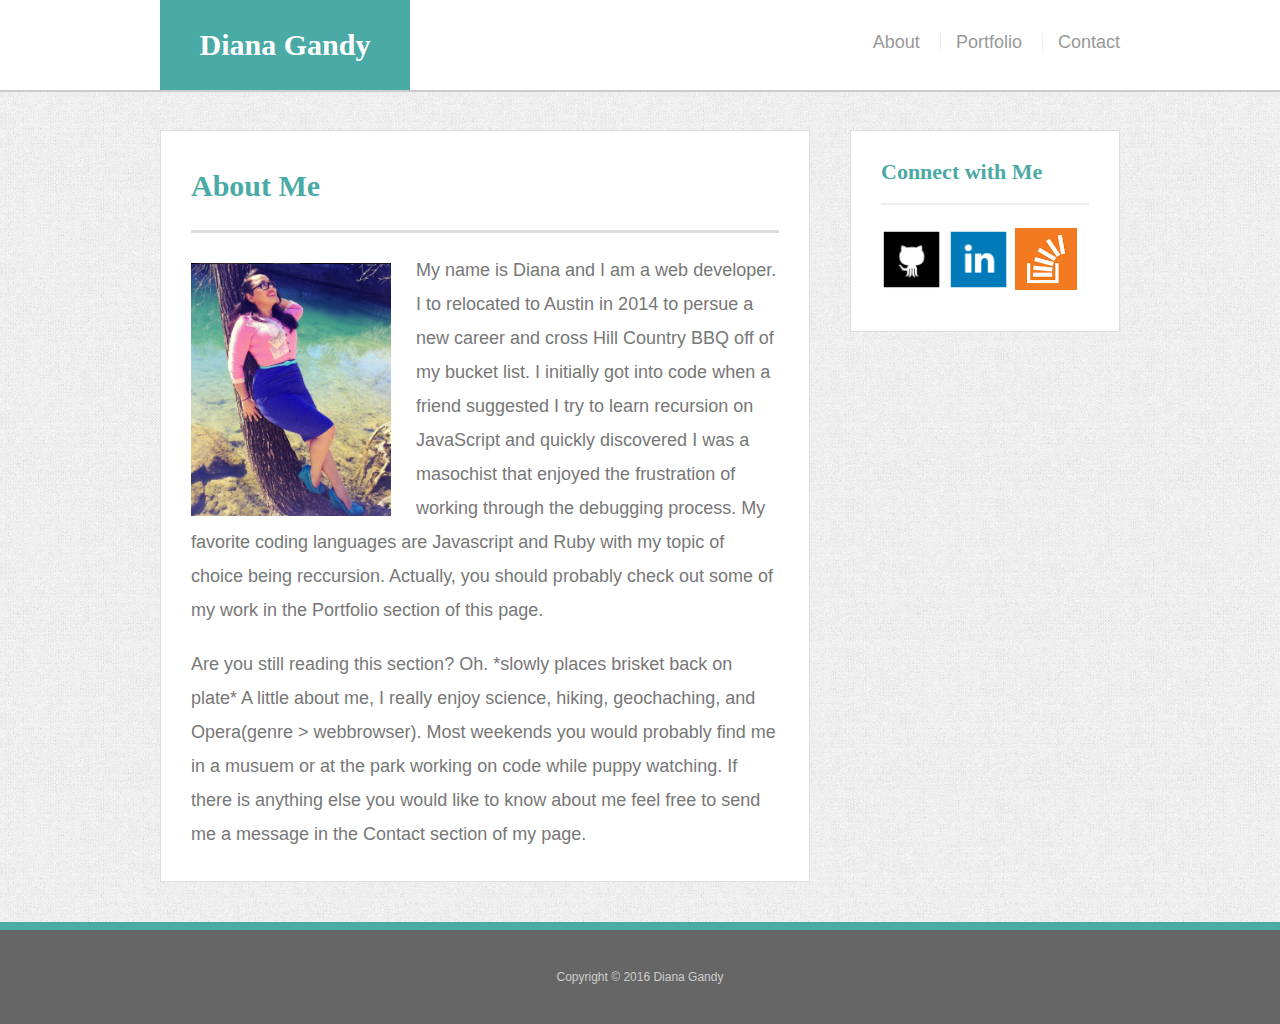
==== index.html @ 8402b5fd "portfolio using correct code for homework foundation" ====
<!DOCTYPE html>
<html lang="en-us">

<head>
  <meta charset="UTF-8">
  <title>About | Diana Gandy Portfolio</title>
  <link rel="stylesheet" type="text/css" href="assets/css/reset.css">
  <link rel="stylesheet" type="text/css" href="assets/css/style.css">
</head>

<body>

  <header id="masthead">
    <div class="container">
      <a href="index.html" id="logo">Diana Gandy</a>
      <nav>
        <a href="index.html">About</a>
        <a href="portfolio.html">Portfolio</a>
        <a href="contact.html">Contact</a>
      </nav>
    </div>
  </header>

  <div id="main-container" class="container">
    <section class="main-section">
      <h1>About Me</h1>

      <img src="assets/images/myportfoliophoto copy.png" class="auth-image" alt="Diana Gandy">

      <p>My name is Diana and I am a web developer. I to relocated to Austin in 2014 to persue a new career and cross Hill Country BBQ off of my bucket list. I initially got into code when a friend suggested I try to learn recursion on JavaScript and quickly discovered I was a masochist that enjoyed the frustration of working through the debugging process. My favorite coding languages are Javascript and Ruby with my topic of choice being reccursion. Actually, you should probably check out some of my work in the Portfolio section of this page.</p>

      <p>Are you still reading this section? Oh. *slowly places brisket back on plate* A little about me, I really enjoy science, hiking, geochaching, and Opera(genre > webbrowser). Most weekends you would probably find me in a musuem or at the park working on code while puppy watching. If there is anything else you would like to know about me feel free to send me a message in the Contact section of my page.</p>

    </section>

    <section class="sidebar">
      <div id="connect">
        <h2>Connect with Me</h2>

        <a href="https://github.com/GalacticSpaceCadet"><img src="assets/images/githubbutton copy.png" class="social" alt="GitHub" /></a>
        <a href="https://www.linkedin.com/in/diana-gandy-b48626111/"><img src="assets/images/linkedin copy.png" class="social" alt="LinkedIn" /></a>
        <a href="http://stackoverflow.com/users/7686874/galacticspacecadet"><img src="assets/images/stackoverflow copy.png" class="social" alt="Stack Overflow" /></a>
      </div>
    </section>
  </div>

  <footer>
    <div class="container">
      Copyright &copy; 2016 Diana Gandy
    </div>
  </footer>
</body>

</html>
---- assets/css/style.css ----
body {
  font-family: Arial, "Helvetica Neue", Helvetica, sans-serif;
  font-size: 18px;
  line-height: 34px;
  color: #777;
  background: url("../images/gray_jean copy.png");
}

* {
  box-sizing: border-box;
}

/* general */

.container {
  width: 100%;
  max-width: 960px;
  margin: 0 auto;
  clear: both;
}

h1,
h2,
h3,
p {
  margin-bottom: 20px;
}

p:last-child {
  margin-bottom: 0;
}

h1,
h2,
h3 {
  font-family: Georgia, Times, "Times New Roman", serif;
  font-weight: 700;
  color: #4aaaa5;
}

h1 {
  padding-bottom: 20px;
  font-size: 30px;
  line-height: 49px;
  border-bottom: 3px solid #ddd;
}

h2,
h3 {
  font-size: 22px;
}

/* header */

#masthead {
  position: fixed;
  z-index: 99;
  width: 100%;
  margin: 0 0 30px;
  overflow: auto;
  color: #fff;
  background: #fff;
  border-bottom: 2px solid #ccc;
}

#logo {
  float: left;
  width: 250px;
  height: 90px;
  font-family: Georgia, Times, "Times New Roman", serif;
  font-size: 30px;
  font-weight: 700;
  line-height: 90px;
  color: #fff;
  text-align: center;
  text-decoration: none;
  background: #4aaaa5;
}

nav {
  float: right;
  margin-top: 25px;
}

nav a {
  display: inline-block;
  padding-left: 15px;
  margin-left: 15px;
  line-height: 18px;
  color: #999;
  text-decoration: none;
  border-left: 1px solid #efefef;
}

nav a:first-child {
  border-left: 0 none;
}

/* footer */

footer {
  padding: 30px 0;
  clear: both;
  font-size: 12px;
  color: #fff;
  color: #ccc;
  text-align: center;
  background: #666;
  border-top: 8px solid #4aaaa5;
}

/* sidebar */

.sidebar {
  float: right;
  width: 100%;
  max-width: 270px;
  padding: 30px;
  margin-bottom: 20px;
  background: #fff;
  border: 1px solid #ddd;
}

h3,
.sidebar h2 {
  padding-bottom: 20px;
  margin-bottom: 15px;
  line-height: 22px;
  border-bottom: 2px solid #eee;
}

.social {
  width: 62px;
  height: 62px;
  margin-top: 8px;
  margin-right: 5px;
}

.social:last-child {
  margin-right: 0;
}

/* main */

#main-container {
  padding-top: 130px;
}

.main-section {
  float: left;
  width: 100%;
  max-width: 650px;
  padding: 30px;
  margin: 0 0 40px;
  background: #fff;
  border: 1px solid #ddd;
}

/* portfolio page */

.work {
  position: relative;
  float: left;
  width: 274px;
  margin: 20px 0 25px;
  overflow: auto;
}

.work:nth-child(even) {
  margin-right: 40px;
}

.work img {
  width: 100%;
  border: 0 none;
  opacity: 0.8;
}

.work h3 {
  position: absolute;
  bottom: 20px;
  width: 100%;
  padding: 15px;
  margin-bottom: 0;
  font-weight: 300;
  line-height: 30px;
  color: #fff;
  text-align: center;
  background: #4aaaa5;
  border-bottom: 0;
}

.auth-image {
  float: left;
  width: 200px;
  height: auto;
  margin-top: 10px;
  margin-right: 25px;
}

/* contact page */

#contact-form ul {
  margin-bottom: 20px;
}

#contact-form li {
  margin-bottom: 10px;
}

label,
input[type=text],
input[type=email],
textarea {
  display: block;
  width: 100%;
}

input[type=text],
input[type=email],
textarea {
  height: 35px;
  padding: 0 10px;
  font-size: 14px;
  border: 1px solid #ddd;
}

textarea {
  height: 200px;
}

input[type=submit] {
  padding: 10px 30px;
  font-size: 18px;
  color: #fff;
  cursor: pointer;
  background: #4aaaa5;
  border: 0 none;
}
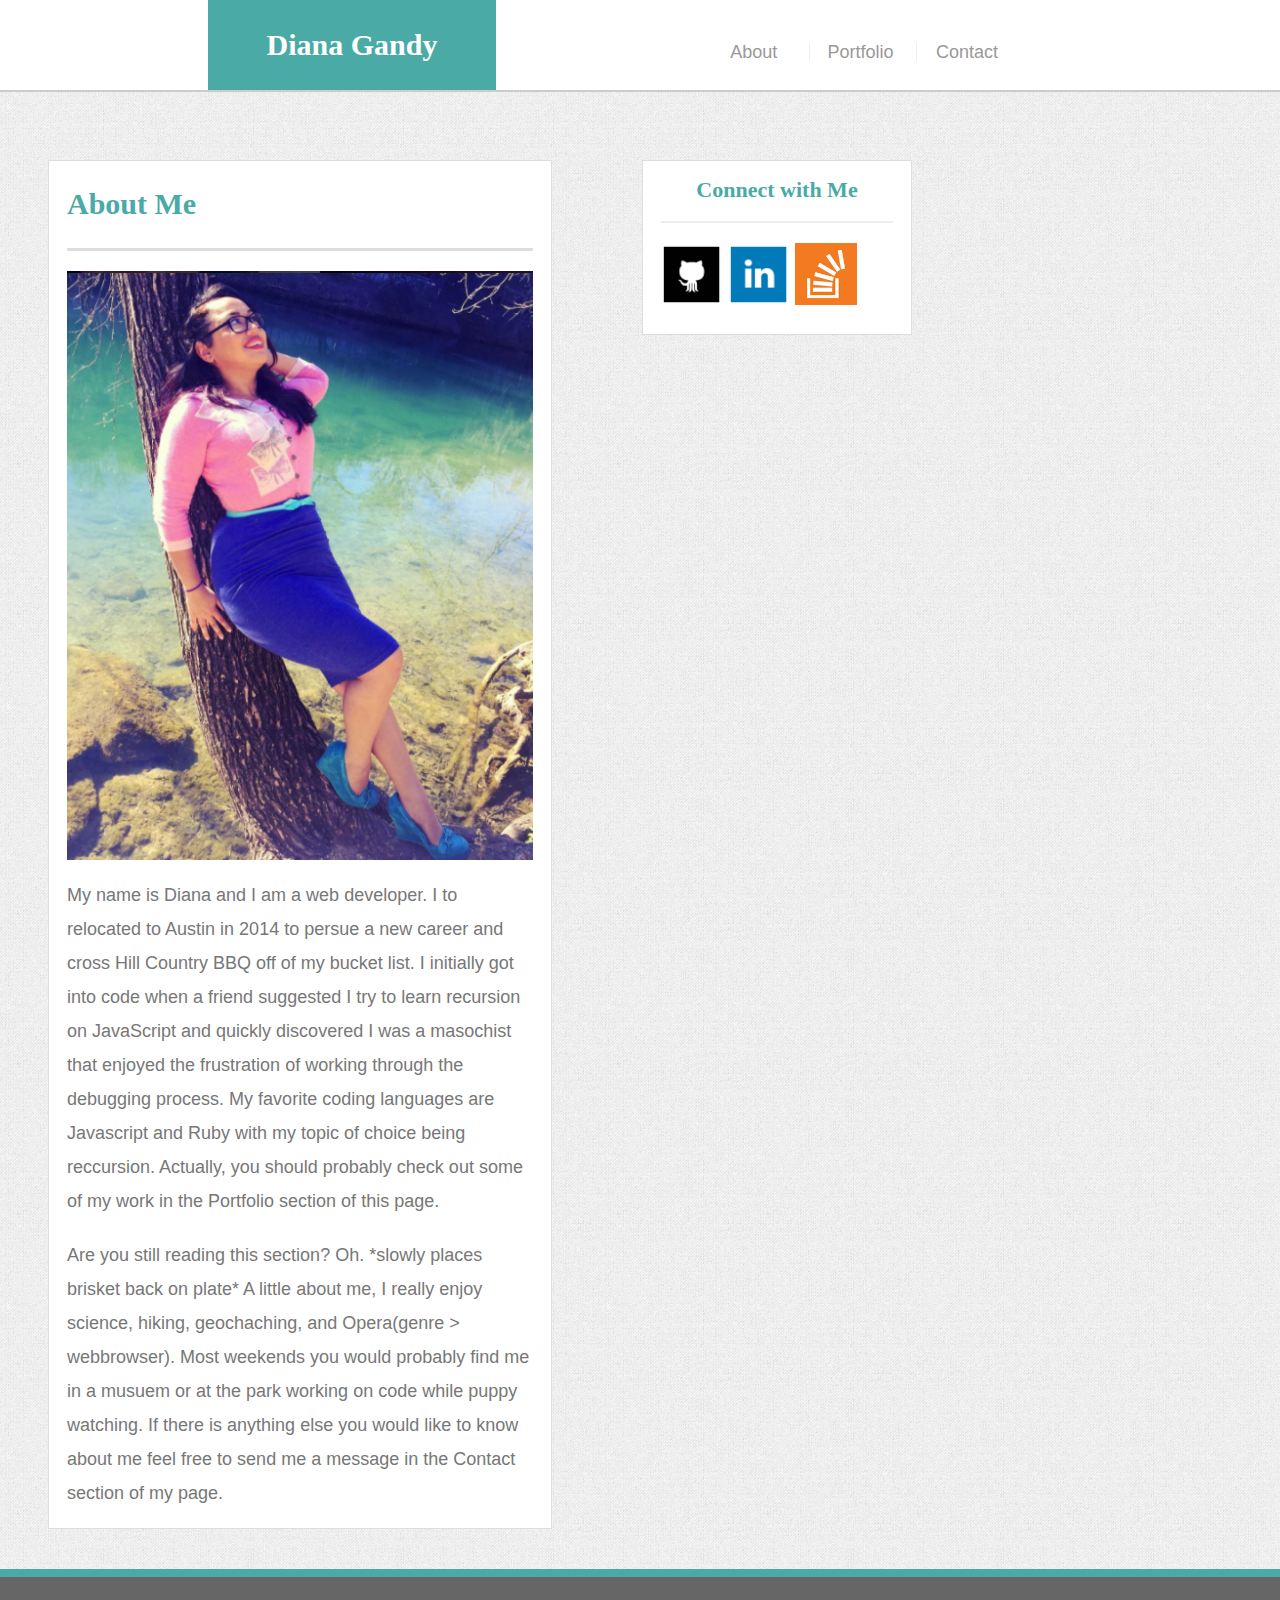
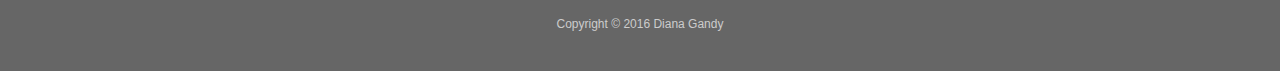
==== commit 4f9a9ccc: "maybe works" ====
--- a/index.html
+++ b/index.html
@@ -2,10 +2,13 @@
 <html lang="en-us">
 
 <head>
-  <meta charset="UTF-8">
-  <title>About | Diana Gandy Portfolio</title>
+  
   <link rel="stylesheet" type="text/css" href="assets/css/reset.css">
   <link rel="stylesheet" type="text/css" href="assets/css/style.css">
+  <meta charset="UTF-8">
+  <meta name="viewport" content="width=device-width, initial-scale=1.0">
+ 
+  <title>About | Diana Gandy Portfolio</title>
 </head>
 
 <body>
--- a/assets/css/style.css
+++ b/assets/css/style.css
@@ -236,4 +236,345 @@
   cursor: pointer;
   background: #4aaaa5;
   border: 0 none;
-}+}
+/******************************/
+/*     this is the 980px      */
+/******************************/
+@media only screen and (min-width:761 ) (max-width:980px){
+   .container {
+  width: 100%;
+  height: 100%;
+  max-width: 980px;
+  margin: 0 auto;
+  clear: both;
+  }
+}
+#masthead {
+  position:static;
+  z-index: 99;
+  width: 100%;
+  /*margin: 0 0 30px;*/
+  overflow: auto;
+  color: #fff;
+  background: #fff;
+  border-bottom: 2px solid #ccc;
+}
+
+#logo {
+  float: left;
+  margin-left:5%;
+  width: 30%;
+  height: 8%;
+  font-family: Georgia, Times, "Times New Roman", serif;
+  font-size: 30px;
+  font-weight: 700;
+  line-height: 90px;
+  color: #fff;
+  text-align: center;
+  text-decoration: none;
+  background: #4aaaa5;
+}
+nav {
+  margin-top: 0 auto;
+  width: 45%;
+  display: inline-block;
+}
+
+nav a {
+  width: 20%; 
+  text-align: center;
+  margin-top: 1em;
+  line-height: 18px;
+  color: #999;
+  text-decoration: none;
+  border-left: 1px solid #efefef;
+}
+
+#main-container {
+  float: left;
+  padding-top: 3%;
+  clear:both;
+}
+
+.main-section {
+  width: 52.5%;
+  padding: 1em;
+  margin-left:5%;
+  background: #fff;
+  border: 1px solid #ddd;
+}
+
+.auth-image {
+  width: 100%;
+  height: auto;
+  display: block;
+  margin: 0 auto;
+  margin-bottom: 1em;
+ }
+ .sidebar {
+  float: right;
+  width: 35%;
+  margin-right:5%; 
+  padding: 1em;
+  margin-top:0 auto;
+  background: #fff;
+  border: 1px solid #ddd;
+}
+
+.social {
+  width: 62px;
+  height: 62px;
+  margin-top: 5px;
+  margin-right: 10%;
+  text-align: center;
+}
+
+.work {
+  position: relative;
+  width: 100%;
+  margin:auto;
+  overflow: auto;
+}
+
+
+.work img {
+  width: 100%;
+  border: 0 none;
+  opacity: 0.8;
+  margin-top: .5em;
+  display: block;
+  margin-left:auto;
+  margin-right: auto;
+}
+
+h2{
+  text-align: center;
+}
+
+
+}
+
+
+
+
+/******************************/
+/*     this is the 720px      */
+/******************************/
+@media only screen and (min-width:641px ) and (max-width:760px){
+   .container {
+  width: 80%;
+  height: 100%;
+  max-width: 760px;
+  margin: 0 auto;
+  clear: both;
+  }
+
+  #masthead {
+  position: static;
+  z-index: 99;
+  width: 90%;
+  margin: 0 0 30px;
+  overflow: auto;
+  color: #fff;
+  background: #fff;
+  border-bottom: 2px solid #ccc;
+}
+
+.auth-image {
+  width: 90%;
+  height: auto;
+  display: block;
+  margin: 0 auto;
+  margin-bottom: 1em;
+}
+.sidebar {
+  width: 90%;
+  margin-right:10%; 
+  max-width: 640px;
+  padding: 1em;
+  margin-bottom: 4.5%;
+  margin-top: 4.5%;
+  background: #fff;
+  border: 1px solid #ddd;
+}
+
+.social {
+  width: 62px;
+  height: 62px;
+  margin-top: 5px;
+  margin-right: 5px;
+}
+
+.work {
+  position: relative;
+  width: 91.7%;
+  margin: 4%;
+  overflow: auto;
+}
+
+
+.work img {
+  width: 100%;
+  border: 0 none;
+  opacity: 0.8;
+  margin-top: 1em;
+  display: block;
+  margin-left:auto;
+  margin-right: auto;
+}
+
+.sidebar {
+  width: 90%;
+  margin-right:10%; 
+  max-width: 640px;
+  padding: 1em;
+  margin-bottom: 4.5%;
+  margin-top: 4.5%;
+  background: #fff;
+  border: 1px solid #ddd;
+}
+
+.social {
+  width: 62px;
+  height: 62px;
+  margin-top: 5px;
+  margin-right: 5px;
+}
+
+
+}
+/******************************/
+/*     this is the 640px      */
+/******************************/
+@media only screen and (min-width: 300px) and (max-width:640px){
+  .container {
+  width: 100%;
+  height: 100%;
+  max-width: 640px;
+  margin: 0 auto;
+  clear: both;
+  }
+
+h1,
+h2,
+h3,
+p {
+  margin-bottom: 1em;
+}
+p{
+  font-size: 90%;
+  line-height: 1.5;
+}
+
+#masthead {
+  position: static;
+  float: none !important;
+  z-index: 99;
+  width: 100%;
+  margin: 0;
+  overflow: auto;
+  color: #fff;
+  background: #fff;
+  border-bottom: 2px solid #ccc;
+}
+
+#logo {
+  position: relative;
+  width: 100%;
+  height: 90px;
+  font-family: Georgia, Times, "Times New Roman", serif;
+  font-size: 30px;
+  font-weight: 700;
+  line-height: 90px;
+  color: #fff;
+  text-align: center;
+  position: center;
+  text-decoration: none;
+  background: #4aaaa5;
+}
+
+nav {
+  margin-top: 0 auto;
+  width: 100%;
+  padding: 0em 0em .8em 0em;
+}
+
+nav a {
+  display:inline-block;
+  width: 25%; 
+  text-align: center;
+  margin-top: 1em;
+  line-height: 18px;
+  color: #999;
+  text-decoration: none;
+  border-left: 1px solid #efefef;
+}
+
+.sidebar {
+  width: 90%;
+  margin-right:10%; 
+  max-width: 640px;
+  padding: 1em;
+  margin-bottom: 4.5%;
+  margin-top: 4.5%;
+  background: #fff;
+  border: 1px solid #ddd;
+}
+
+.social {
+  width: 62px;
+  height: 62px;
+  margin-top: 5px;
+  margin-right: 5px;
+}
+
+#main-container {
+  padding-top: 3%;
+  margin-left: 5%;
+}
+
+.main-section {
+  width: 90%;
+  max-width: 640px;
+  padding: 1em;
+  margin: auto;
+  background: #fff;
+  border: 1px solid #ddd;
+}
+.work {
+  position: relative;
+  width: 91.7%;
+  margin: 4%;
+  overflow: auto;
+}
+
+
+.work img {
+  width: 100%;
+  border: 0 none;
+  opacity: 0.8;
+  margin-top: 1em;
+  display: block;
+  margin-left:auto;
+  margin-right: auto;
+}
+
+.auth-image {
+  width: 100%;
+  height: auto;
+  display: block;
+  margin: 0 auto;
+  margin-bottom: 1em;
+}
+footer {
+  padding: 15px;
+  width: 100%;
+  font-size: 12px;
+  color: #fff;
+  color: #ccc;
+  text-align: center;
+  background: #666;
+  border-top: 8px solid #4aaaa5;
+}
+}
+
